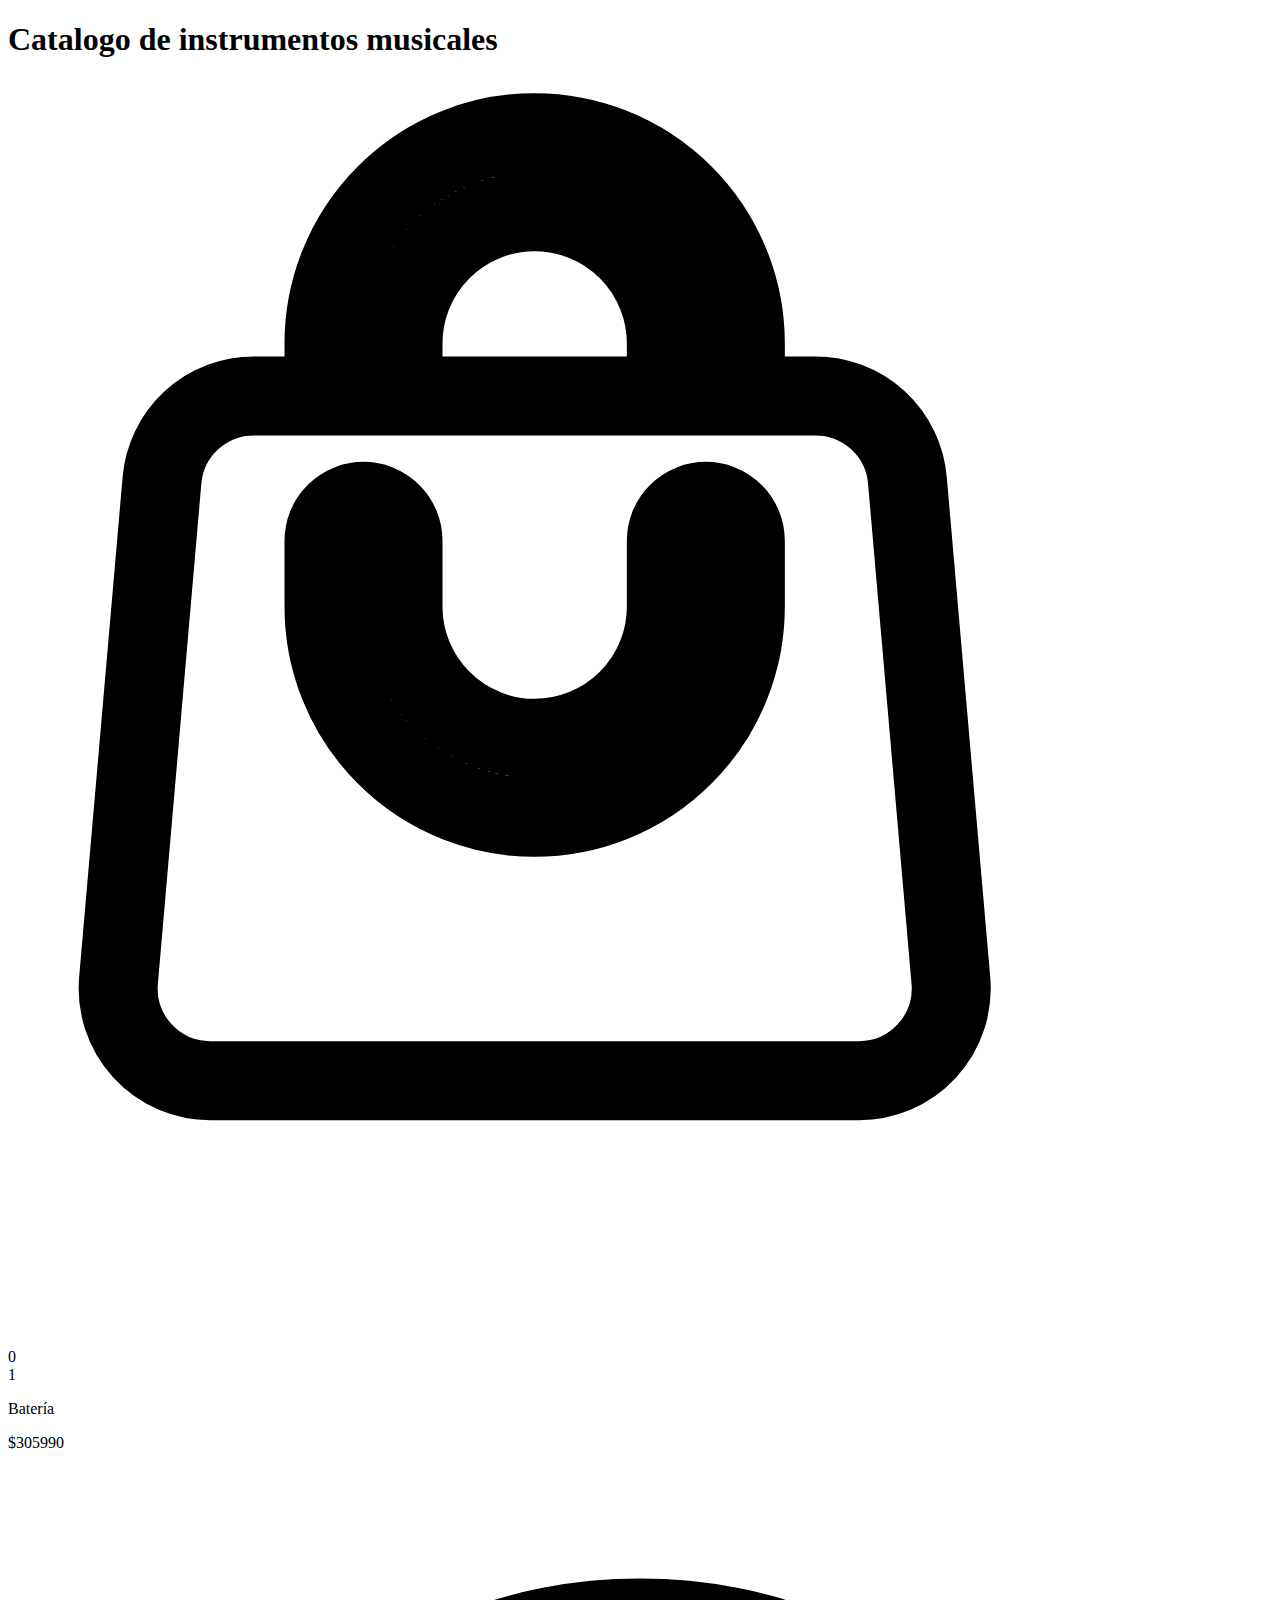
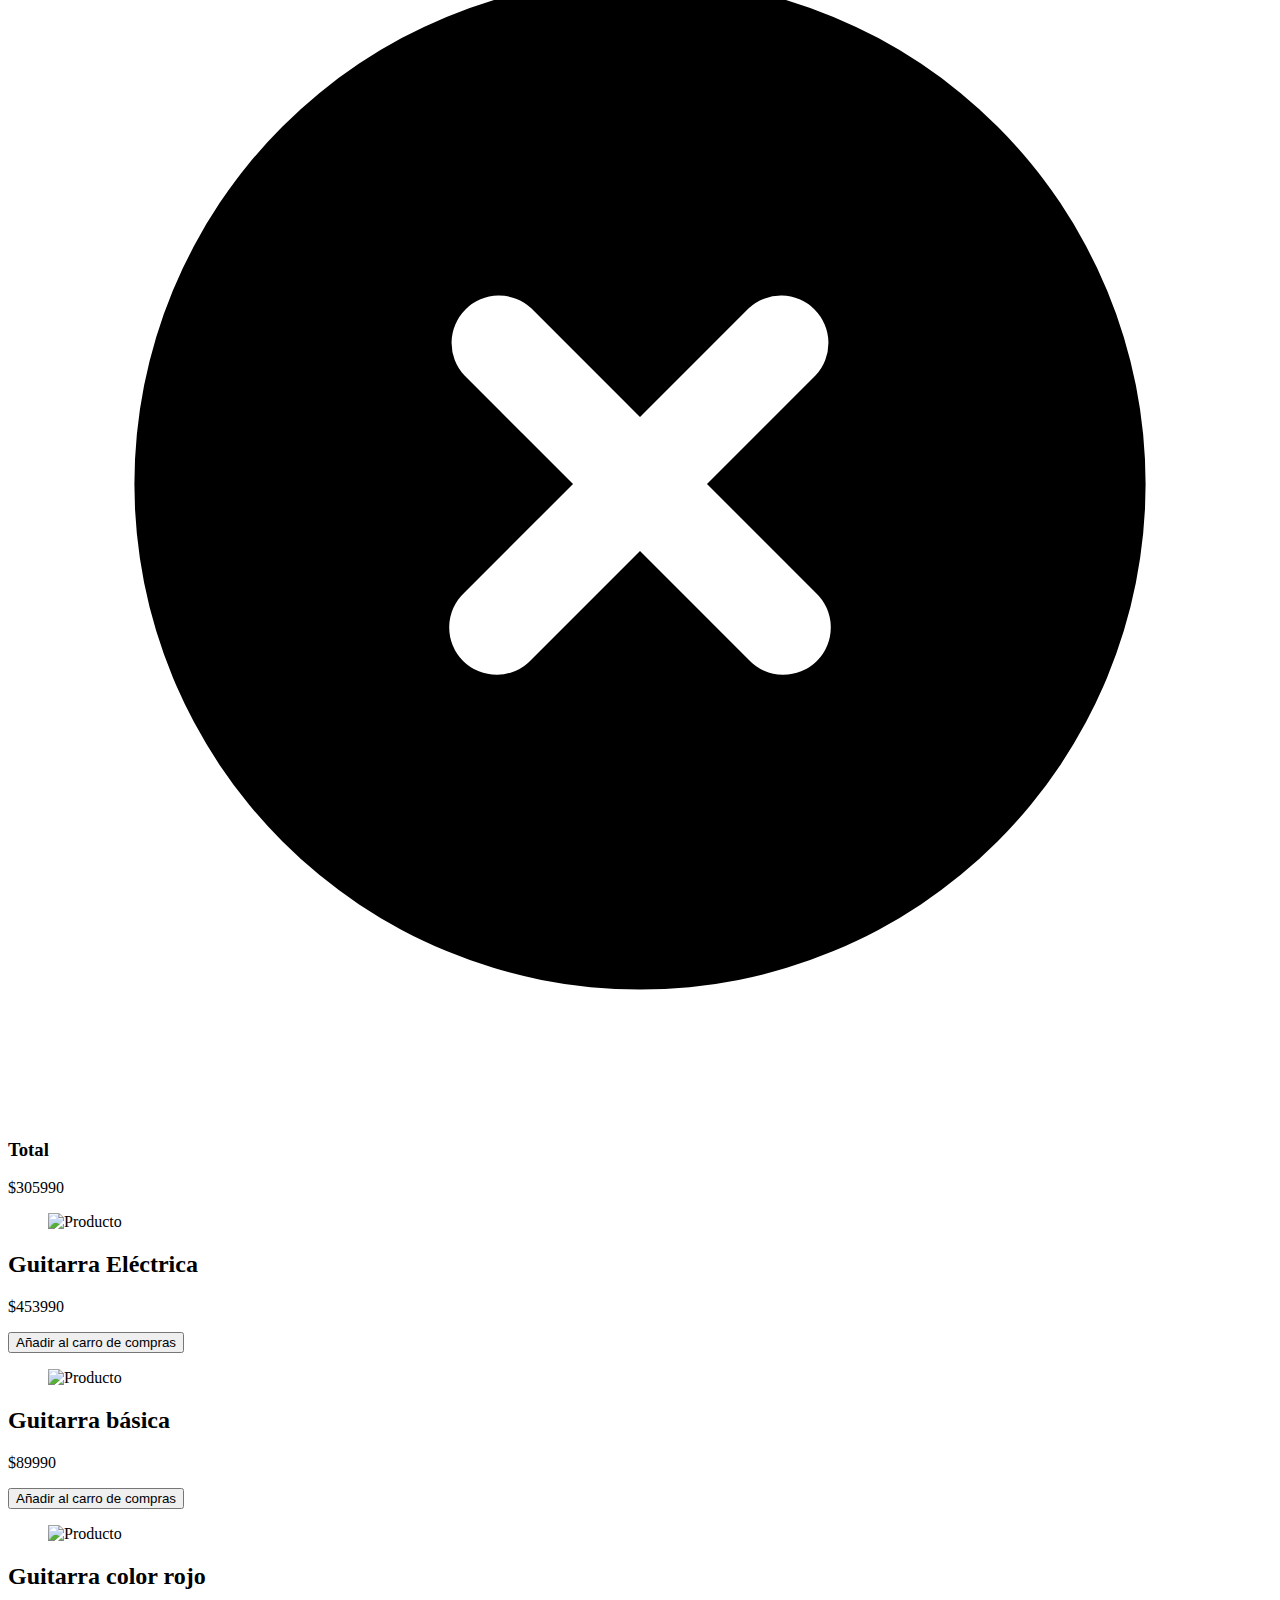
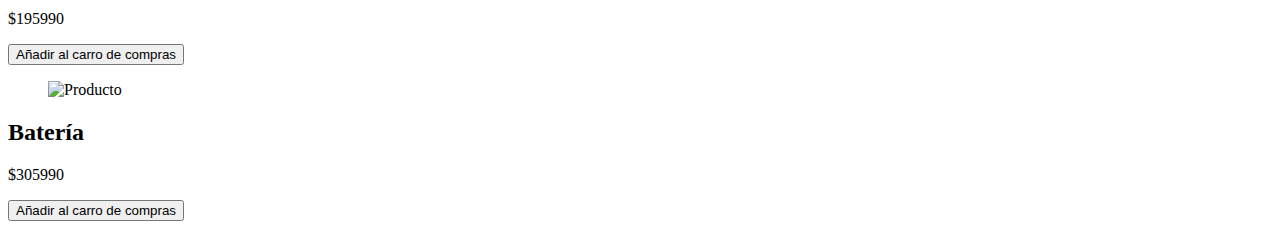
==== index.html @ b64800b0 "Add files via upload" ====
<!DOCTYPE html>
<html lang="es">
<head>
    <meta charset="UTF-8">
    <meta http-equiv="X-UA-Compatible" content="Chrome">
    <meta 
        name="viewport" content="width=device-width, initial-scale=1.0">

    <title>Music PRO</title>
    <link rel="stylesheet" href="css/estilos.css">
</head>
<body>
    <header>
        <h1>Catalogo de instrumentos musicales</h1>
        <div class="contenedor-iconos">
            <svg 
                xmlns="http://www.w3.org/2000/svg" 
                fill="none"
                viewBox="0 0 24 24" 
                stroke-width="1.5"
                stroke="currentColor" 
                class="icon-carro">
                <path 
                    fill-rule="evenodd" 
                    d="M6 5v1H4.667a1.75 1.75 0 00-1.743 1.598l-.826 9.5A1.75 1.75 0 003.84 19H16.16a1.75 1.75 0 001.743-1.902l-.826-9.5A1.75 1.75 0 0015.333 6H14V5a4 4 0 00-8 0zm4-2.5A2.5 2.5 0 007.5 5v1h5V5A2.5 2.5 0 0010 2.5zM7.5 10a2.5 2.5 0 005 0V8.75a.75.75 0 011.5 0V10a4 4 0 01-8 0V8.75a.75.75 0 011.5 0V10z" clip-rule="evenodd" />
              </svg>

             <div class="contador-producto">
                <span id="contador-producto">0</span>
             </div>
             
             <div class="contenedor-carro-productos hidden-cart">
                <div class="carro-producto">
                    <div class="info-carro-producto">
                        <span class="cantidad-carro-productos">1</span>
                        <p class="titulo-producto-carro">Batería</p>
                        <span class="precio-carro-producto">$305990</span>
                    </div>
                    <svg 
                        xmlns="http://www.w3.org/2000/svg" 
                        viewBox="0 0 20 20" 
                        fill="currentColor" 
                        class="icon-cerrar">

                        <path 
                            fill-rule="evenodd" 
                            d="M10 18a8 8 0 100-16 8 8 0 000 16zM8.28 7.22a.75.75 0 00-1.06 1.06L8.94 10l-1.72 1.72a.75.75 0 101.06 1.06L10 11.06l1.72 1.72a.75.75 0 101.06-1.06L11.06 10l1.72-1.72a.75.75 0 00-1.06-1.06L10 8.94 8.28 7.22z" clip-rule="evenodd" />
                      </svg>
                </div>
                <div class="carro-total">
                    <h3>Total</h3>
                    <span class="total-pagar">$305990</span>
                </div>
             </div>
        </div>
    </header>

    <div class="contendedor-items">
        <div class="items">
            <figure>
                <img 
                    src="img/guitarra-electrica.png" 
                    alt="Producto">
            </figure>
            <div class="info-producto">
                <h2>Guitarra Eléctrica</h2>
                <p class="price">$453990</p>
                <button> Añadir al carro de compras</button>
            </div>
        </div>

        <div class="items">
            <figure>
                <img src="img/guitarra-normal.jpg" alt="Producto">
            </figure>
            <div class="info-producto">
                <h2>Guitarra básica</h2>
                <p class="price">$89990</p>
                <button> Añadir al carro de compras</button>
            </div>
        </div>

        <div class="items">
            <figure>
                <img src="img/guitarra-roja.png" alt="Producto">
            </figure>
            <div class="info-producto">
                <h2>Guitarra color rojo</h2>
                <p class="price">$195990</p>
                <button> Añadir al carro de compras</button>
            </div>
        </div>

        <div class="items">
            <figure>
                <img src="img/bateria.png" alt="Producto">
            </figure>
            <div class="info-producto">
                <h2>Batería</h2>
                <p class="price">$305990</p>
                <button> Añadir al carro de compras</button>
            </div>
        </div>
    </div>
    <script src="index.js"></script>
</body>
</html>
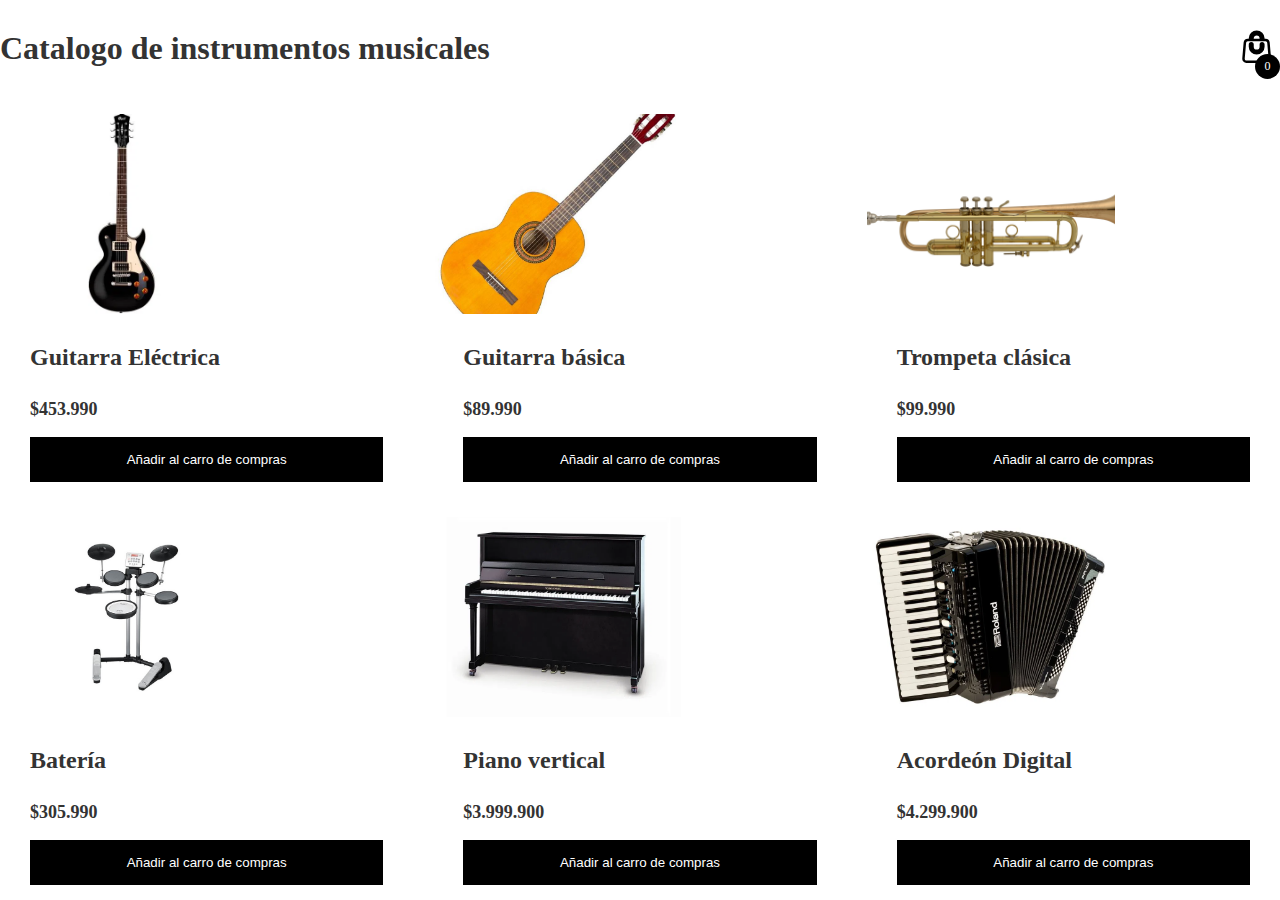
==== commit 8cb91def: "se suben nuevas imagenes" ====
--- a/index.html
+++ b/index.html
@@ -1,107 +1,134 @@
-<!DOCTYPE html>
-<html lang="es">
-<head>
-    <meta charset="UTF-8">
-    <meta http-equiv="X-UA-Compatible" content="Chrome">
-    <meta 
-        name="viewport" content="width=device-width, initial-scale=1.0">
-
-    <title>Music PRO</title>
-    <link rel="stylesheet" href="css/estilos.css">
-</head>
-<body>
-    <header>
-        <h1>Catalogo de instrumentos musicales</h1>
-        <div class="contenedor-iconos">
-            <svg 
-                xmlns="http://www.w3.org/2000/svg" 
-                fill="none"
-                viewBox="0 0 24 24" 
-                stroke-width="1.5"
-                stroke="currentColor" 
-                class="icon-carro">
-                <path 
-                    fill-rule="evenodd" 
-                    d="M6 5v1H4.667a1.75 1.75 0 00-1.743 1.598l-.826 9.5A1.75 1.75 0 003.84 19H16.16a1.75 1.75 0 001.743-1.902l-.826-9.5A1.75 1.75 0 0015.333 6H14V5a4 4 0 00-8 0zm4-2.5A2.5 2.5 0 007.5 5v1h5V5A2.5 2.5 0 0010 2.5zM7.5 10a2.5 2.5 0 005 0V8.75a.75.75 0 011.5 0V10a4 4 0 01-8 0V8.75a.75.75 0 011.5 0V10z" clip-rule="evenodd" />
-              </svg>
-
-             <div class="contador-producto">
-                <span id="contador-producto">0</span>
-             </div>
-             
-             <div class="contenedor-carro-productos hidden-cart">
-                <div class="carro-producto">
-                    <div class="info-carro-producto">
-                        <span class="cantidad-carro-productos">1</span>
-                        <p class="titulo-producto-carro">Batería</p>
-                        <span class="precio-carro-producto">$305990</span>
-                    </div>
-                    <svg 
-                        xmlns="http://www.w3.org/2000/svg" 
-                        viewBox="0 0 20 20" 
-                        fill="currentColor" 
-                        class="icon-cerrar">
-
-                        <path 
-                            fill-rule="evenodd" 
-                            d="M10 18a8 8 0 100-16 8 8 0 000 16zM8.28 7.22a.75.75 0 00-1.06 1.06L8.94 10l-1.72 1.72a.75.75 0 101.06 1.06L10 11.06l1.72 1.72a.75.75 0 101.06-1.06L11.06 10l1.72-1.72a.75.75 0 00-1.06-1.06L10 8.94 8.28 7.22z" clip-rule="evenodd" />
-                      </svg>
-                </div>
-                <div class="carro-total">
-                    <h3>Total</h3>
-                    <span class="total-pagar">$305990</span>
-                </div>
-             </div>
-        </div>
-    </header>
-
-    <div class="contendedor-items">
-        <div class="items">
-            <figure>
-                <img 
-                    src="img/guitarra-electrica.png" 
-                    alt="Producto">
-            </figure>
-            <div class="info-producto">
-                <h2>Guitarra Eléctrica</h2>
-                <p class="price">$453990</p>
-                <button> Añadir al carro de compras</button>
-            </div>
-        </div>
-
-        <div class="items">
-            <figure>
-                <img src="img/guitarra-normal.jpg" alt="Producto">
-            </figure>
-            <div class="info-producto">
-                <h2>Guitarra básica</h2>
-                <p class="price">$89990</p>
-                <button> Añadir al carro de compras</button>
-            </div>
-        </div>
-
-        <div class="items">
-            <figure>
-                <img src="img/guitarra-roja.png" alt="Producto">
-            </figure>
-            <div class="info-producto">
-                <h2>Guitarra color rojo</h2>
-                <p class="price">$195990</p>
-                <button> Añadir al carro de compras</button>
-            </div>
-        </div>
-
-        <div class="items">
-            <figure>
-                <img src="img/bateria.png" alt="Producto">
-            </figure>
-            <div class="info-producto">
-                <h2>Batería</h2>
-                <p class="price">$305990</p>
-                <button> Añadir al carro de compras</button>
-            </div>
-        </div>
-    </div>
-    <script src="index.js"></script>
-</body>
+<!DOCTYPE html>
+<html lang="es">
+<head>
+    <meta charset="UTF-8">
+    <meta http-equiv="X-UA-Compatible" content="Chrome">
+    <meta 
+        name="viewport" content="width=device-width, initial-scale=1.0">
+
+    <title>Music PRO</title>
+    <link rel="stylesheet" href="css/estilos.css">
+</head>
+<body>
+    <header>
+        <h1>Catalogo de instrumentos musicales</h1>
+        <div class="contenedor-iconos">
+            <div class="contenedor-carro-icon">
+                <svg 
+                xmlns="http://www.w3.org/2000/svg" 
+                fill="none"
+                viewBox="0 0 24 24" 
+                stroke-width="1.5"
+                stroke="currentColor" 
+                class="icon-carro">
+                <path 
+                    fill-rule="evenodd" 
+                    d="M6 5v1H4.667a1.75 1.75 0 00-1.743 1.598l-.826 9.5A1.75 1.75 0 003.84 19H16.16a1.75 1.75 0 001.743-1.902l-.826-9.5A1.75 1.75 0 0015.333 6H14V5a4 4 0 00-8 0zm4-2.5A2.5 2.5 0 007.5 5v1h5V5A2.5 2.5 0 0010 2.5zM7.5 10a2.5 2.5 0 005 0V8.75a.75.75 0 011.5 0V10a4 4 0 01-8 0V8.75a.75.75 0 011.5 0V10z" clip-rule="evenodd" />
+              </svg>
+
+             <div class="contador-producto">
+                <span id="contador-producto">0</span>
+             </div>
+            </div>
+  
+             <div class="contenedor-carro-productos hidden-cart">
+                <div class="fila-producto">
+                    <div class="carro-producto">
+                        <div class="info-carro-producto">
+                            <span class="cantidad-carro-productos">1</span>
+                            <p class="titulo-producto-carro">Batería</p>
+                            <span class="precio-carro-producto">$305990</span>
+                        </div>
+                        <svg 
+                            xmlns="http://www.w3.org/2000/svg" 
+                            viewBox="0 0 20 20" 
+                            fill="currentColor" 
+                            class="icon-cerrar">
+    
+                            <path 
+                                fill-rule="evenodd" 
+                                d="M10 18a8 8 0 100-16 8 8 0 000 16zM8.28 7.22a.75.75 0 00-1.06 1.06L8.94 10l-1.72 1.72a.75.75 0 101.06 1.06L10 11.06l1.72 1.72a.75.75 0 101.06-1.06L11.06 10l1.72-1.72a.75.75 0 00-1.06-1.06L10 8.94 8.28 7.22z" clip-rule="evenodd" />
+                          </svg>
+                    </div>
+                </div>
+
+                <div class="carro-total">
+                    <h3>Total</h3>
+                    <span class="total-pagar">$305990</span>
+                </div>
+             </div>
+        </div>
+    </header>
+
+    <div class="contendedor-items">
+        <div class="items">
+            <figure>
+                <img 
+                    src="img/guitarra-electrica.webp" 
+                    alt="Producto">
+            </figure>
+            <div class="info-producto">
+                <h2>Guitarra Eléctrica</h2>
+                <p class="price">$453.990</p>
+                <button class="btn-agregar-carro"> Añadir al carro de compras</button>
+            </div>
+        </div>
+
+        <div class="items">
+            <figure>
+                <img src="img/guitarra-normal.jpg" alt="Producto">
+            </figure>
+            <div class="info-producto">
+                <h2>Guitarra básica</h2>
+                <p class="price">$89.990</p>
+                <button class="btn-agregar-carro"> Añadir al carro de compras</button>
+            </div>
+        </div>
+
+        <div class="items">
+            <figure>
+                <img src="img/trompeta.jpg" alt="Producto">
+            </figure>
+            <div class="info-producto">
+                <h2>Trompeta clásica</h2>
+                <p class="price">$99.990</p>
+                <button class="btn-agregar-carro"> Añadir al carro de compras</button>
+            </div>
+        </div>
+
+        <div class="items">
+            <figure>
+                <img src="img/bateria-electronica.jpg" alt="Producto">
+            </figure>
+            <div class="info-producto">
+                <h2>Batería</h2>
+                <p class="price">$305.990</p>
+                <button class="btn-agregar-carro"> Añadir al carro de compras</button>
+            </div>
+        </div>
+
+        <div class="items">
+            <figure>
+                <img src="img/piano vertical.webp" alt="Producto">
+            </figure>
+            <div class="info-producto">
+                <h2>Piano vertical</h2>
+                <p class="price">$3.999.900</p>
+                <button class="btn-agregar-carro"> Añadir al carro de compras</button>
+            </div>
+        </div>
+
+        <div class="items">
+            <figure>
+                <img src="img/arcordeaon.webp" alt="Producto">
+            </figure>
+            <div class="info-producto">
+                <h2>Acordeón Digital</h2>
+                <p class="price">$4.299.900</p>
+                <button class="btn-agregar-carro"> Añadir al carro de compras</button>
+            </div>
+        </div>
+    </div>
+    <script src="index.js"></script>
+</body>
 </html>--- a/css/estilos.css
+++ b/css/estilos.css
@@ -0,0 +1,194 @@
+/*GLOBALES*/
+*::after,
+*::before,
+* {
+    margin: 0;
+    padding: 0;
+    box-sizing: border-box;
+}
+
+body{
+    margin: 0 auto;
+    max-width: 1300px;
+    font-family: 'Lato';
+    color: #333;
+}
+
+/*configuracion al icono principal*/
+.icon-carro{
+    width: 40px;
+    height: 40px;
+    stroke: #000;
+}
+
+.icon-carro:hover{
+    cursor: pointer;
+}
+/*configuración a las imagenes*/
+img{
+    max-width: 80%;
+}
+
+/*configuracion al header*/
+header{
+    display: flex;
+    justify-content: space-between;
+    padding: 30px 0 40px 0;
+}
+
+.contenedor-iconos{
+    position: relative;
+}
+
+.contador-producto{
+    position: absolute;
+    top: 55%;
+    right: 0;
+
+    background-color: #000;
+    color: #fff;
+    width: 25px;
+    height: 25px;
+
+    display: flex;
+    justify-content: center;
+    align-items: center;
+    border-radius: 50%;
+}
+
+.contenedor-carro-productos{
+    position: absolute;
+    top: 50px;
+    right: 0;
+
+    background-color: #fff;
+    width: 400px;
+    z-index: 1;
+    box-shadow: 0 10px 20 px rgba(0, 0, 0, 0.20);
+    border-radius: 10px;
+}
+
+.carro-producto{
+    display: flex;
+    align-items: center;
+    justify-content: space-between;
+    padding: 30px;
+
+    border-bottom: 1px solid rgba(0, 0, 0, 0.20);
+
+}
+
+.info-carro-producto{
+    display: flex;
+    justify-content: space-between;
+    flex: 0.8;
+}
+
+#contador-producto{
+    font-size: 12px;
+}
+
+.titulo-producto-carro{
+    font-size: 20px;
+
+}
+
+.precio-carro-producto{
+    font-weight: 700;
+    font-size: 20px;
+    margin-left: 10px;
+}
+
+.cantidad-carro-productos{
+    font-weight: 400;
+    font-size: 20px;
+}
+
+.carro-total{
+    display: flex;
+    justify-content: center;
+    padding: 20px 0;
+    gap: 20px;
+}
+
+.carro-total h3{
+    font-size: 20px;
+    font-weight: 700;
+}
+
+.total-pagar{
+    font-size: 20px;
+    font-weight: 900;
+}
+
+/*clase para ocultar el contenido*/
+.hidden-cart{
+    display: none;
+}
+
+.icon-cerrar{
+    width: 25px;
+    height: 25px;
+}
+
+.icon-cerrar:hover{
+    stroke: green;
+
+}
+
+.contenedor-iconos{
+    position: relative;
+}
+
+
+/*configuracion del main*/
+.contendedor-items{
+    display: grid;
+    grid-template-columns: repeat(3, 1fr);
+    gap: 20px;
+}
+
+.items{
+    border-radius: 10px;
+}
+
+.items:hover{
+    box-shadow: 0 10px 20px rgba(0, 0, 0, 0.20);
+}
+
+.items img{
+    width: 60%;
+    height: 200px;
+    object-fit: cover;
+    border-radius: 10px 10 px 0 0;
+    transition: all .5s;
+}
+.items figure{
+    overflow: hidden;
+}
+
+.items:hover img{
+    transform: scale(1.2);
+}
+
+.info-producto{
+    padding: 15px 30px;
+    line-height: 2;
+    display: flex;
+    flex-direction: column;
+    gap: 10px;
+}
+
+.price{
+    font-size: 18px;
+    font-weight: 900;
+}
+
+.info-producto button{
+    border: none;
+    background: none;
+    background-color: #000;
+    color: #fff;
+    padding: 15px 10px;
+    cursor: pointer;
+}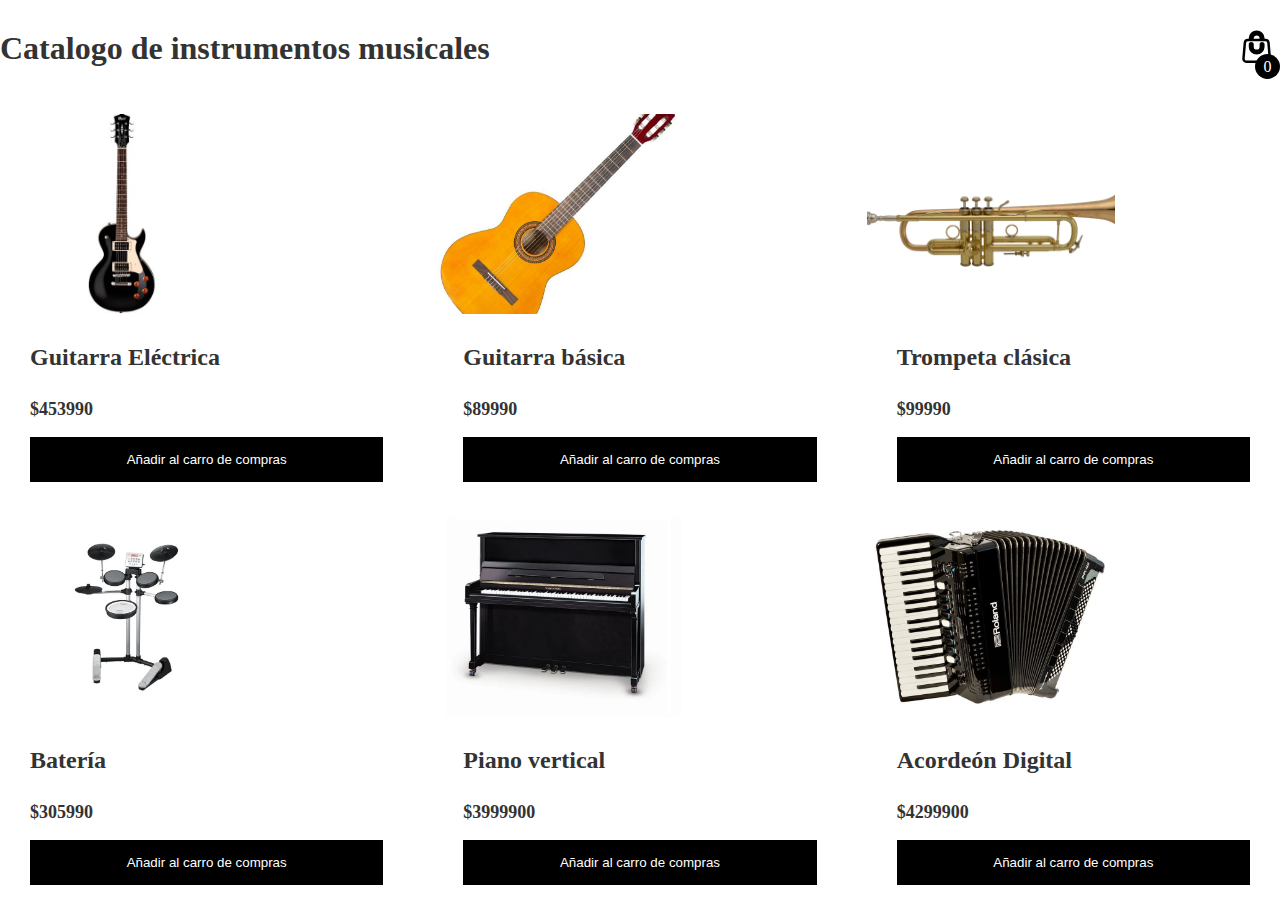
==== commit ac8da44b: "se agrega logica al carrito" ====
--- a/index.html
+++ b/index.html
@@ -27,7 +27,7 @@
               </svg>
 
              <div class="contador-producto">
-                <span id="contador-producto">0</span>
+                <span id="contador-productos">0</span>
              </div>
             </div>
   
@@ -52,10 +52,11 @@
                     </div>
                 </div>
 
-                <div class="carro-total">
+                <div class="carro-total hidden">
                     <h3>Total</h3>
                     <span class="total-pagar">$305990</span>
                 </div>
+                <p class="carro-empty">El carrito esta vacío</p>
              </div>
         </div>
     </header>
@@ -69,7 +70,7 @@
             </figure>
             <div class="info-producto">
                 <h2>Guitarra Eléctrica</h2>
-                <p class="price">$453.990</p>
+                <p class="price">$453990</p>
                 <button class="btn-agregar-carro"> Añadir al carro de compras</button>
             </div>
         </div>
@@ -80,7 +81,7 @@
             </figure>
             <div class="info-producto">
                 <h2>Guitarra básica</h2>
-                <p class="price">$89.990</p>
+                <p class="price">$89990</p>
                 <button class="btn-agregar-carro"> Añadir al carro de compras</button>
             </div>
         </div>
@@ -91,7 +92,7 @@
             </figure>
             <div class="info-producto">
                 <h2>Trompeta clásica</h2>
-                <p class="price">$99.990</p>
+                <p class="price">$99990</p>
                 <button class="btn-agregar-carro"> Añadir al carro de compras</button>
             </div>
         </div>
@@ -102,7 +103,7 @@
             </figure>
             <div class="info-producto">
                 <h2>Batería</h2>
-                <p class="price">$305.990</p>
+                <p class="price">$305990</p>
                 <button class="btn-agregar-carro"> Añadir al carro de compras</button>
             </div>
         </div>
@@ -113,7 +114,7 @@
             </figure>
             <div class="info-producto">
                 <h2>Piano vertical</h2>
-                <p class="price">$3.999.900</p>
+                <p class="price">$3999900</p>
                 <button class="btn-agregar-carro"> Añadir al carro de compras</button>
             </div>
         </div>
@@ -124,7 +125,7 @@
             </figure>
             <div class="info-producto">
                 <h2>Acordeón Digital</h2>
-                <p class="price">$4.299.900</p>
+                <p class="price">$4299900</p>
                 <button class="btn-agregar-carro"> Añadir al carro de compras</button>
             </div>
         </div>
--- a/css/estilos.css
+++ b/css/estilos.css
@@ -191,4 +191,9 @@
     color: #fff;
     padding: 15px 10px;
     cursor: pointer;
+}
+
+.carro-empty{
+    padding: 20px;
+    text-align: center;
 }